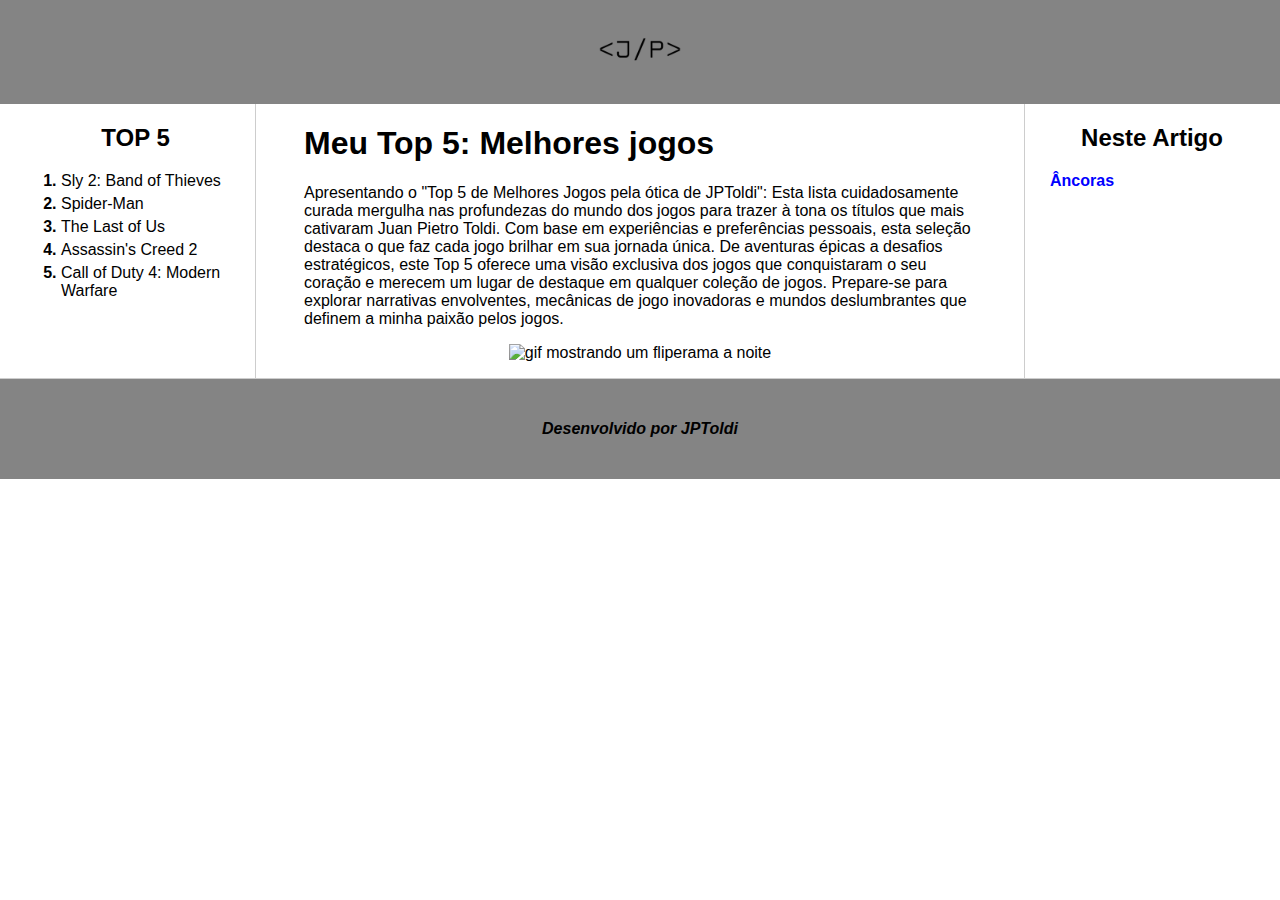
==== assassins.html @ c3aa1a47 "Primeiro commit" ====
<!DOCTYPE html>
<html lang="pt-br">
<head>
    <meta charset="UTF-8">
    <meta http-equiv="X-UA-Compatible" content="IE=edge">
    <meta name="viewport" content="width=device-width, initial-scale=1.0">
    <title>Página Principal</title>
    <link rel="stylesheet" href="assets/css/style.css">
</head>
<body>

    <header>   
        <figure class="logo">
            <a href="index.html">
                <img src="assets/images/JP.png" width="100" alt="Logo J/P"/>
            </a>
        </figure>
    </header>

    <nav class="bar"></nav>

    <main class="content">
        <aside class="sidebar">
            <h2>TOP 5</h2>
            <ol>
                <li><a href="./sly.html" class="link-lista">Sly 2: Band of Thieves</a></li>
                <li><a href="./spider.html" class="link-lista">Spider-Man</a></li>
                <li><a href="./last.html" class="link-lista">The Last of Us</a></li>
                <li><a href="./assassins.html" class="link-lista">Assassin's Creed 2</a></li>
                <li><a href="./call.html" class="link-lista">Call of Duty 4: Modern Warfare</a></li>
            </ol>
        </aside>

        <article class="main">
            <h1>Meu Top 5: Melhores jogos</h1>
            <p>Apresentando o "Top 5 de Melhores Jogos pela ótica de JPToldi": Esta lista cuidadosamente curada mergulha nas profundezas do mundo dos jogos para trazer à tona os títulos que mais cativaram Juan Pietro Toldi. Com base em experiências e preferências pessoais, esta seleção destaca o que faz cada jogo brilhar em sua jornada única. De aventuras épicas a desafios estratégicos, este Top 5 oferece uma visão exclusiva dos jogos que conquistaram o seu coração e merecem um lugar de destaque em qualquer coleção de jogos. Prepare-se para explorar narrativas envolventes, mecânicas de jogo inovadoras e mundos deslumbrantes que definem a minha paixão pelos jogos.</p>

            <figure>
                <img class="gif-index" src="assets/images/gif-index.gif" alt="gif mostrando um fliperama a noite">
            </figure>
            
        </article>

        <aside class="anchors">
            <h2>Neste Artigo</h2>
            <ul>
                <li><a href="#">Âncoras</a></li>
            </ul>
        </aside>
    </main>

    <footer class="footer">
        Desenvolvido por JPToldi
    </footer>
</body>
</html>
---- assets/css/style.css ----
body, html {
    margin: 0;
    padding: 0;
    font-family: 'Segoe UI', Tahoma, Geneva, Verdana, sans-serif;
}
ul { list-style: none; padding-left: 5px; }
a { color:blue; text-decoration: none;}
.bar {
    background-color: #f9f9fb;
    padding:15px;
    border-top: solid 1px #cdcdcd;
    border-bottom: solid 1px #cdcdcd;
}
.logo {
    display: flex;
    justify-content: center;
    background-color: #848484;
    margin: 0;
}
.bar {
    display: none;
}
.content {
    max-width: 1440px;
    margin: auto;
    grid-gap: 3rem;
    display: grid;
    gap: 3rem;
    grid-template-areas: "sidebar main anchors";
    grid-template-columns: minmax(0,15rem) minmax(0,2.5fr) minmax(0,15rem);
    padding-left: 1rem;
    padding-right: 1rem;
}
.gif-index {
    width: 100%;

}
aside li {
    margin: 5px;
    font-weight: 700;
}
aside h2{
    text-align: center;
}
.link-lista {
    text-decoration: none;
    color: black;
    font-weight: 500;
}
.footer {
    min-height: 100px;
    border-top: solid 1px #cdcdcd;
    background-color: #848484;
    display: flex;
    justify-content: center;
    align-items: center;
    font-weight: 700;
    font-style: italic;
    
}
.anchors {
    border-left: solid 1px #cdcdcd;
    padding-left: 15px;
}
.sidebar {
    border-right: solid 1px #cdcdcd;
}
figure {
    text-align: center;
}
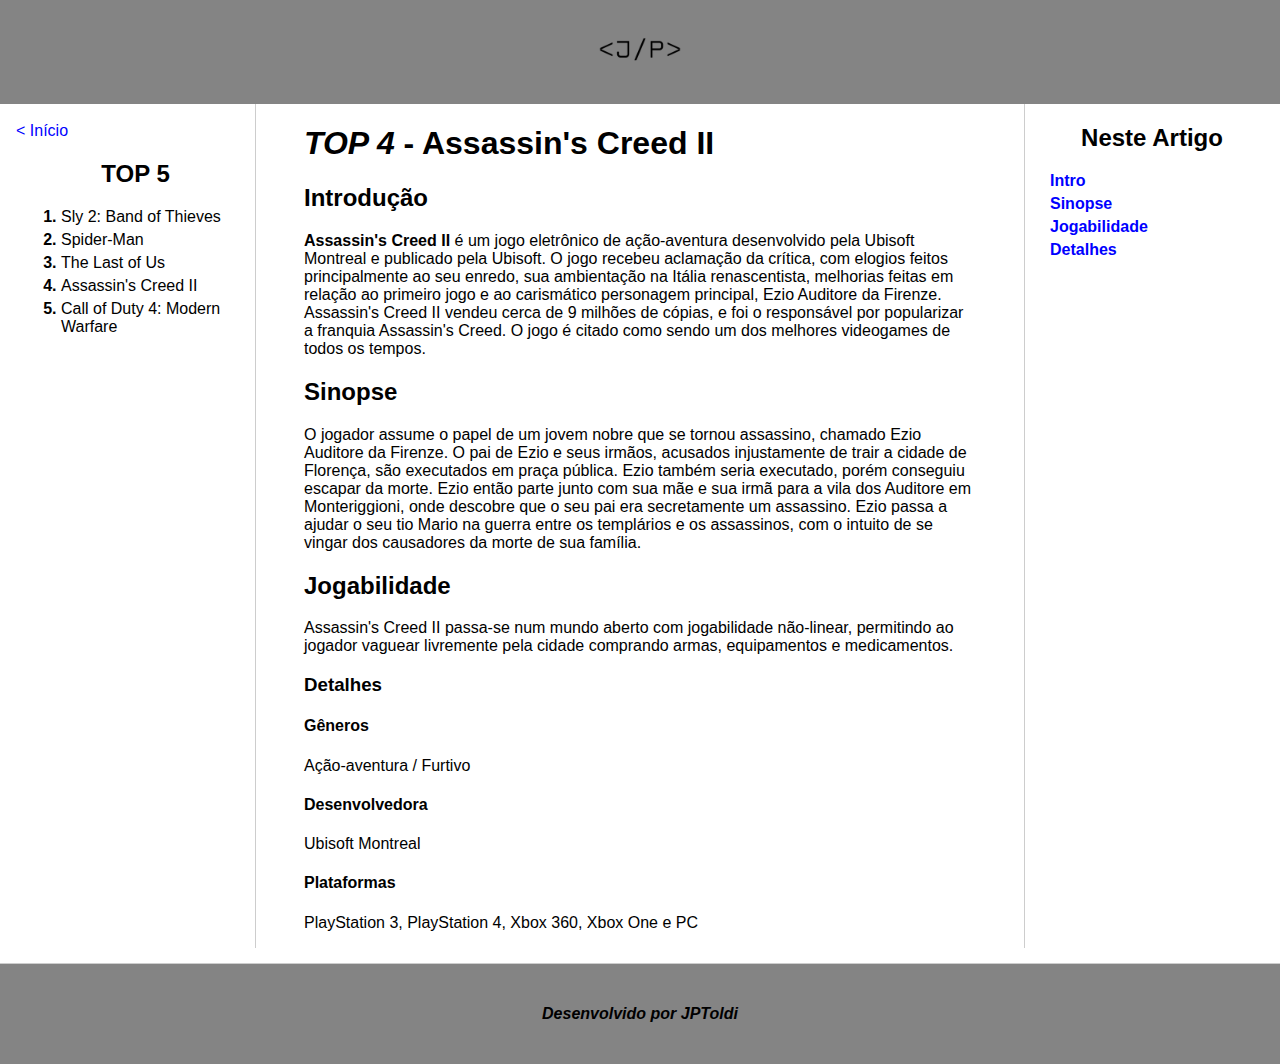
==== commit a967d8f7: "Segundo commit" ====
--- a/assassins.html
+++ b/assassins.html
@@ -4,7 +4,7 @@
     <meta charset="UTF-8">
     <meta http-equiv="X-UA-Compatible" content="IE=edge">
     <meta name="viewport" content="width=device-width, initial-scale=1.0">
-    <title>Página Principal</title>
+    <title>Top 4 - Assassin's Creed II</title>
     <link rel="stylesheet" href="assets/css/style.css">
 </head>
 <body>
@@ -21,30 +21,56 @@
 
     <main class="content">
         <aside class="sidebar">
+            <a href="./index.html" class="link-back"><br>&lt; Início</a>
             <h2>TOP 5</h2>
             <ol>
                 <li><a href="./sly.html" class="link-lista">Sly 2: Band of Thieves</a></li>
                 <li><a href="./spider.html" class="link-lista">Spider-Man</a></li>
                 <li><a href="./last.html" class="link-lista">The Last of Us</a></li>
-                <li><a href="./assassins.html" class="link-lista">Assassin's Creed 2</a></li>
+                <li><a href="./assassins.html" class="link-lista">Assassin's Creed II</a></li>
                 <li><a href="./call.html" class="link-lista">Call of Duty 4: Modern Warfare</a></li>
             </ol>
         </aside>
 
         <article class="main">
-            <h1>Meu Top 5: Melhores jogos</h1>
-            <p>Apresentando o "Top 5 de Melhores Jogos pela ótica de JPToldi": Esta lista cuidadosamente curada mergulha nas profundezas do mundo dos jogos para trazer à tona os títulos que mais cativaram Juan Pietro Toldi. Com base em experiências e preferências pessoais, esta seleção destaca o que faz cada jogo brilhar em sua jornada única. De aventuras épicas a desafios estratégicos, este Top 5 oferece uma visão exclusiva dos jogos que conquistaram o seu coração e merecem um lugar de destaque em qualquer coleção de jogos. Prepare-se para explorar narrativas envolventes, mecânicas de jogo inovadoras e mundos deslumbrantes que definem a minha paixão pelos jogos.</p>
+            <h1><i>TOP 4</i> - Assassin's Creed II</h1>
 
-            <figure>
+            <h2 id="intro">Introdução</h2>
+
+            <p><strong>Assassin's Creed II</strong> é um jogo eletrônico de ação-aventura desenvolvido pela Ubisoft Montreal e publicado pela Ubisoft. O jogo recebeu aclamação da crítica, com elogios feitos principalmente ao seu enredo, sua ambientação na Itália renascentista, melhorias feitas em relação ao primeiro jogo e ao carismático personagem principal, Ezio Auditore da Firenze. Assassin's Creed II vendeu cerca de 9 milhões de cópias, e foi o responsável por popularizar a franquia Assassin's Creed. O jogo é citado como sendo um dos melhores videogames de todos os tempos.</p>
+
+            <h2 id="sinopse">Sinopse</h2>
+
+            <p>O jogador assume o papel de um jovem nobre que se tornou assassino, chamado Ezio Auditore da Firenze. O pai de Ezio e seus irmãos, acusados injustamente de trair a cidade de Florença, são executados em praça pública. Ezio também seria executado, porém conseguiu escapar da morte. Ezio então parte junto com sua mãe e sua irmã para a vila dos Auditore em Monteriggioni, onde descobre que o seu pai era secretamente um assassino. Ezio passa a ajudar o seu tio Mario na guerra entre os templários e os assassinos, com o intuito de se vingar dos causadores da morte de sua família.</p>
+
+            <h2 id="jogabilidade">Jogabilidade</h2>
+                
+            <p>Assassin's Creed II passa-se num mundo aberto com jogabilidade não-linear, permitindo ao jogador vaguear livremente pela cidade comprando armas, equipamentos e medicamentos.</p>
+
+            <h3 id="detalhes">Detalhes</h3>
+
+            <h4>Gêneros</h4>
+            <p>Ação-aventura / Furtivo</p>
+
+            <h4>Desenvolvedora</h4>
+            <p>Ubisoft Montreal</p>
+
+            <h4>Plataformas</h4>
+            <p>PlayStation 3, PlayStation 4, Xbox 360, Xbox One e PC</p>
+
+            <!-- <figure>
                 <img class="gif-index" src="assets/images/gif-index.gif" alt="gif mostrando um fliperama a noite">
-            </figure>
+            </figure> -->
             
         </article>
 
         <aside class="anchors">
             <h2>Neste Artigo</h2>
             <ul>
-                <li><a href="#">Âncoras</a></li>
+                <li><a href="#intro">Intro</a></li>
+                <li><a href="#sinopse">Sinopse</a></li>
+                <li><a href="#jogabilidade">Jogabilidade</a></li>
+                <li><a href="#detalhes">Detalhes</a></li>
             </ul>
         </aside>
     </main>
--- a/assets/css/style.css
+++ b/assets/css/style.css
@@ -30,6 +30,7 @@
     grid-template-columns: minmax(0,15rem) minmax(0,2.5fr) minmax(0,15rem);
     padding-left: 1rem;
     padding-right: 1rem;
+    height: auto;
 }
 .gif-index {
     width: 100%;
@@ -56,6 +57,9 @@
     align-items: center;
     font-weight: 700;
     font-style: italic;
+    margin-top: 15px;
+    bottom: 0;
+    width: 100%;
     
 }
 .anchors {
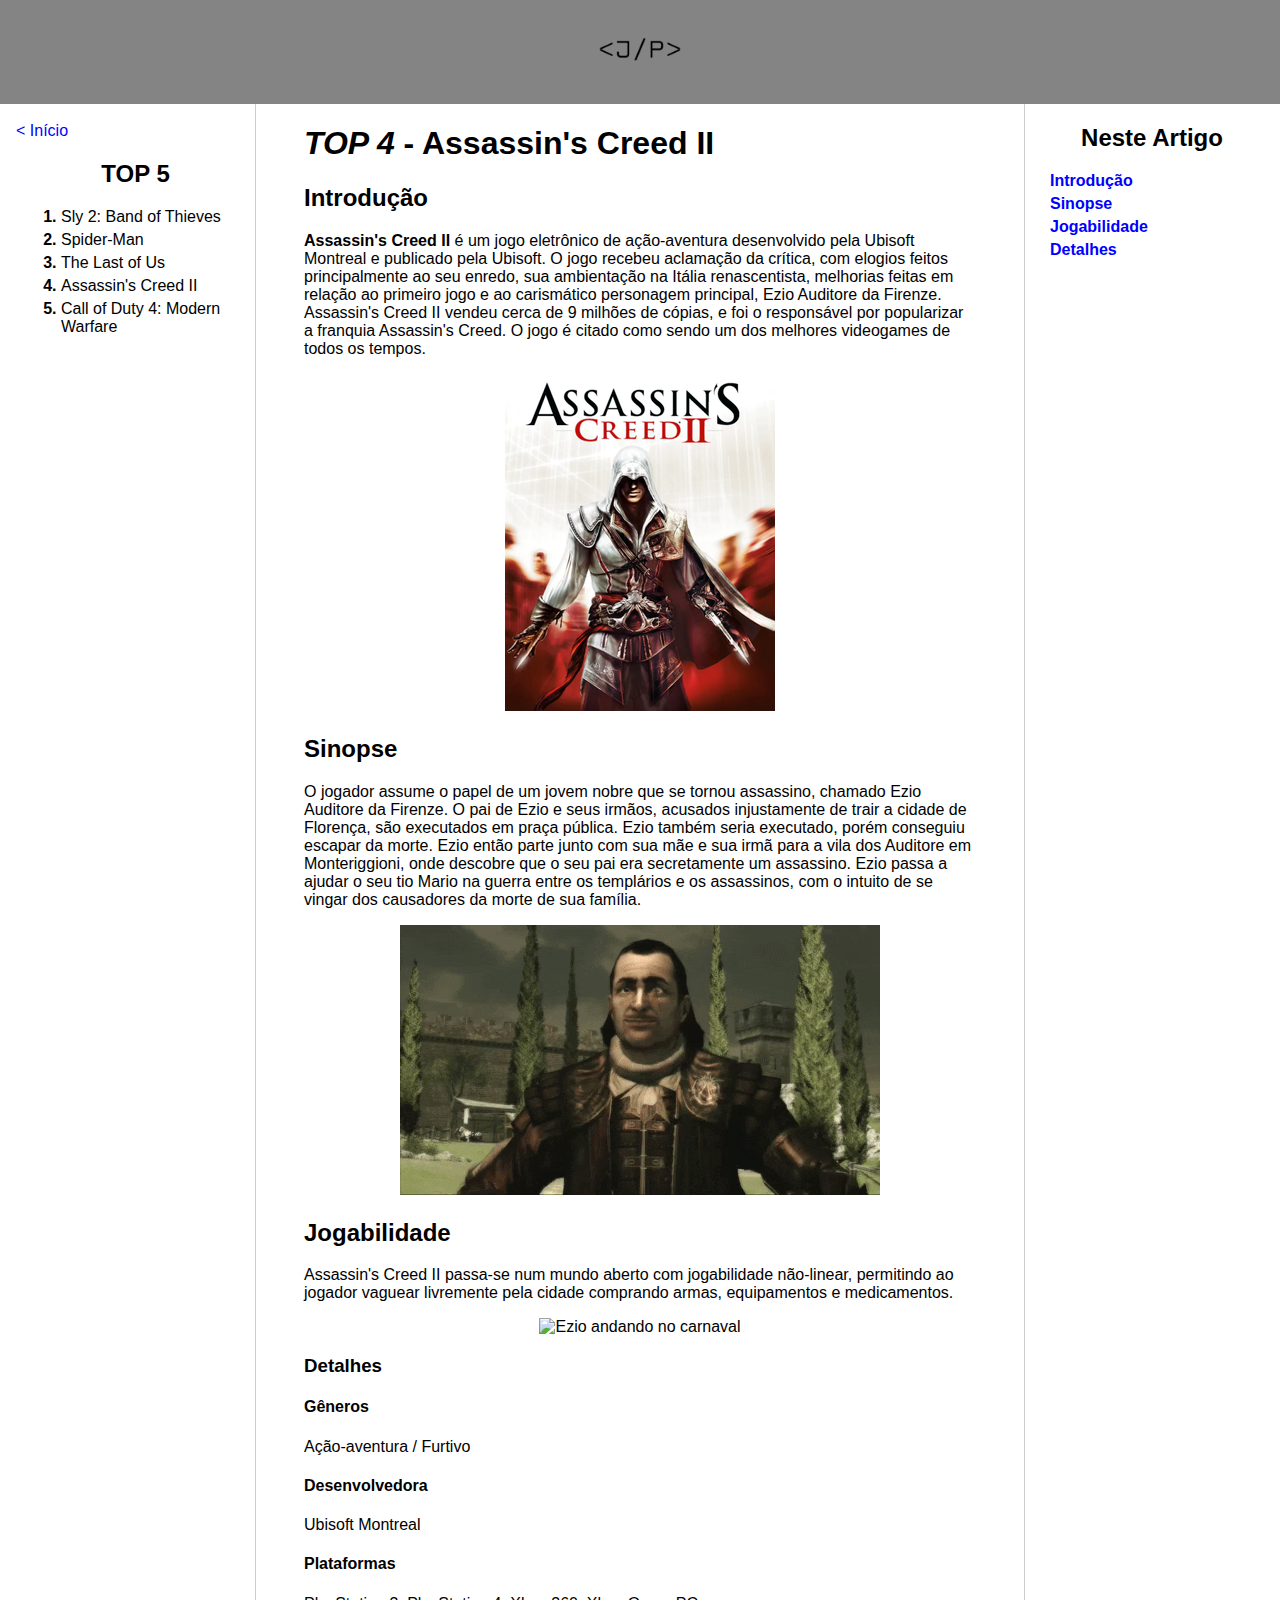
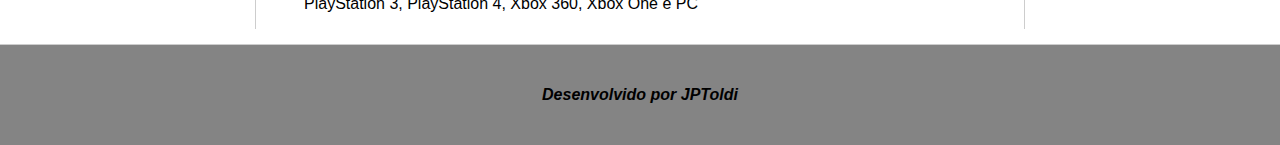
==== commit c7f00a62: "V1.0" ====
--- a/assassins.html
+++ b/assassins.html
@@ -28,7 +28,7 @@
                 <li><a href="./spider.html" class="link-lista">Spider-Man</a></li>
                 <li><a href="./last.html" class="link-lista">The Last of Us</a></li>
                 <li><a href="./assassins.html" class="link-lista">Assassin's Creed II</a></li>
-                <li><a href="./call.html" class="link-lista">Call of Duty 4: Modern Warfare</a></li>
+                <li><a href="./cod.html" class="link-lista">Call of Duty 4: Modern Warfare</a></li>
             </ol>
         </aside>
 
@@ -39,13 +39,25 @@
 
             <p><strong>Assassin's Creed II</strong> é um jogo eletrônico de ação-aventura desenvolvido pela Ubisoft Montreal e publicado pela Ubisoft. O jogo recebeu aclamação da crítica, com elogios feitos principalmente ao seu enredo, sua ambientação na Itália renascentista, melhorias feitas em relação ao primeiro jogo e ao carismático personagem principal, Ezio Auditore da Firenze. Assassin's Creed II vendeu cerca de 9 milhões de cópias, e foi o responsável por popularizar a franquia Assassin's Creed. O jogo é citado como sendo um dos melhores videogames de todos os tempos.</p>
 
+            <figure>
+                <img class="#" src="assets/images/assassins-cover.png" alt="Capa do jogo">
+            </figure>
+
             <h2 id="sinopse">Sinopse</h2>
 
             <p>O jogador assume o papel de um jovem nobre que se tornou assassino, chamado Ezio Auditore da Firenze. O pai de Ezio e seus irmãos, acusados injustamente de trair a cidade de Florença, são executados em praça pública. Ezio também seria executado, porém conseguiu escapar da morte. Ezio então parte junto com sua mãe e sua irmã para a vila dos Auditore em Monteriggioni, onde descobre que o seu pai era secretamente um assassino. Ezio passa a ajudar o seu tio Mario na guerra entre os templários e os assassinos, com o intuito de se vingar dos causadores da morte de sua família.</p>
 
+            <figure>
+                <img class="#" src="assets/images/assassins-meme.gif" alt="Tio Mario se apresentando">
+            </figure>
+
             <h2 id="jogabilidade">Jogabilidade</h2>
                 
             <p>Assassin's Creed II passa-se num mundo aberto com jogabilidade não-linear, permitindo ao jogador vaguear livremente pela cidade comprando armas, equipamentos e medicamentos.</p>
+
+            <figure>
+                <img class="#" src="assets/images/assassins-gameplay.gif" alt="Ezio andando no carnaval">
+            </figure>
 
             <h3 id="detalhes">Detalhes</h3>
 
@@ -67,7 +79,7 @@
         <aside class="anchors">
             <h2>Neste Artigo</h2>
             <ul>
-                <li><a href="#intro">Intro</a></li>
+                <li><a href="#intro">Introdução</a></li>
                 <li><a href="#sinopse">Sinopse</a></li>
                 <li><a href="#jogabilidade">Jogabilidade</a></li>
                 <li><a href="#detalhes">Detalhes</a></li>
